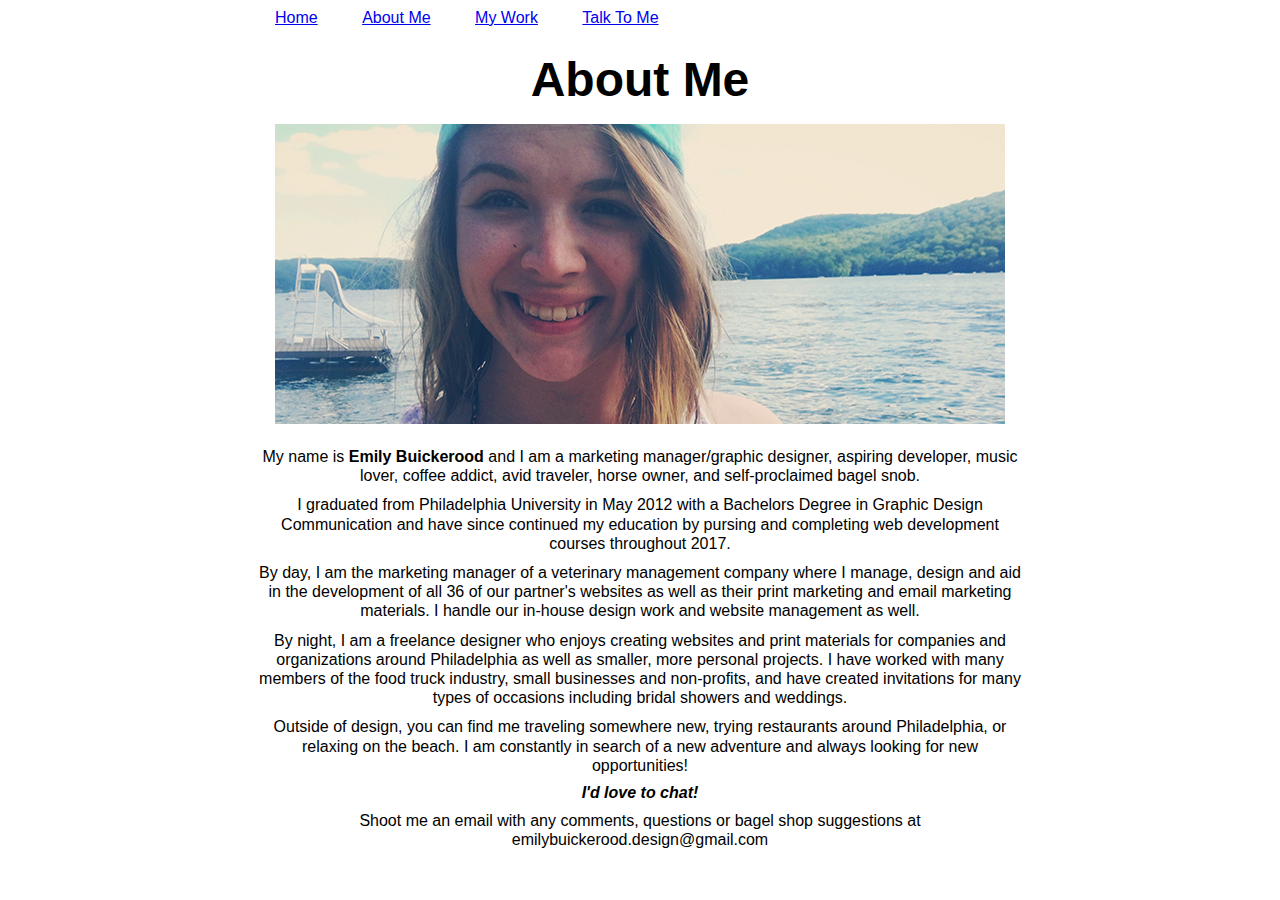
==== about-me.html @ bad07d07 "first commit, html written and needs css" ====
<!DOCTYPE html>
<html>
  <head>
    <meta charset="utf-8">
    <title>About Me | Emily Buickerood</title>
    <link rel="stylesheet" href="css/reset.css">
    <link rel="stylesheet" href="css/main.css">
  </head>
  <body>

    <div class="container">


    <nav>
      <ul class="nav">
        <li><a href="index.html">Home</a></li>
        <li><a href="about-me.html">About Me</a></li>
        <li><a href="my-work.html">My Work</a></li>
        <li><a href="contact.html">Talk To Me</a></li>
      </ul>
    </nav>

<div class="about">

    <h1>About Me</h1>
    <img src="img/about.png">


    <p>My name is <span>Emily Buickerood</span> and I am a marketing manager/graphic designer, aspiring developer, music lover, coffee addict, avid traveler, horse owner, and self-proclaimed bagel snob. </p>
    <p>I graduated from Philadelphia University in May 2012 with a Bachelors Degree in Graphic Design Communication and have since continued my education by pursing and completing web development courses throughout 2017.</p>
    <p>By day, I am the marketing manager of a veterinary management company where I manage, design and aid in the development of all 36 of our partner's websites as well as their print marketing and email marketing materials. I handle our in-house design work and website management as well.</p>
    <p>By night, I am a freelance designer who enjoys creating websites and print materials for companies and organizations around Philadelphia as well as smaller, more personal projects. I have worked with many members of the food truck industry, small businesses and non-profits, and have created invitations for many types of occasions including bridal showers and weddings.</p>
    <p>Outside of design, you can find me traveling somewhere new, trying restaurants around Philadelphia, or relaxing on the beach. I am constantly in search of a new adventure and always looking for new opportunities! </p>
    <h6>I'd love to chat!</h6>
    <p>Shoot me an email with any comments, questions or bagel shop suggestions at emilybuickerood.design@gmail.com</p>
</div>
</div>
  </body>
</html>
---- css/main.css ----
body {
  font-family: Helvetica, Arial, sans-serif;
  font-size: 16px;
}

.container {
  max-width: 970px;
  margin: 0 auto;
}


ul.nav {
  list-style: none;
  padding: 10px;
  margin-left: 110px;
  margin-bottom: 20px;
}

ul.nav li {
  display: inline;
  margin-right: 40px;
}

.about {
  width: 80%;
  margin: 0 auto;
  text-align: center;
}

h1 {
  font-size: 3em;
  font-weight: bold;
  text-align: center;
  margin-bottom: 20px;
}

h6 {
  font-weight: bold;
  font-style: italic;
}

img{
  margin-bottom: 10px;
}

p {
  margin: 10px 0px;
  line-height: 1.2em;
}

.about span {
  font-weight: bold;
}
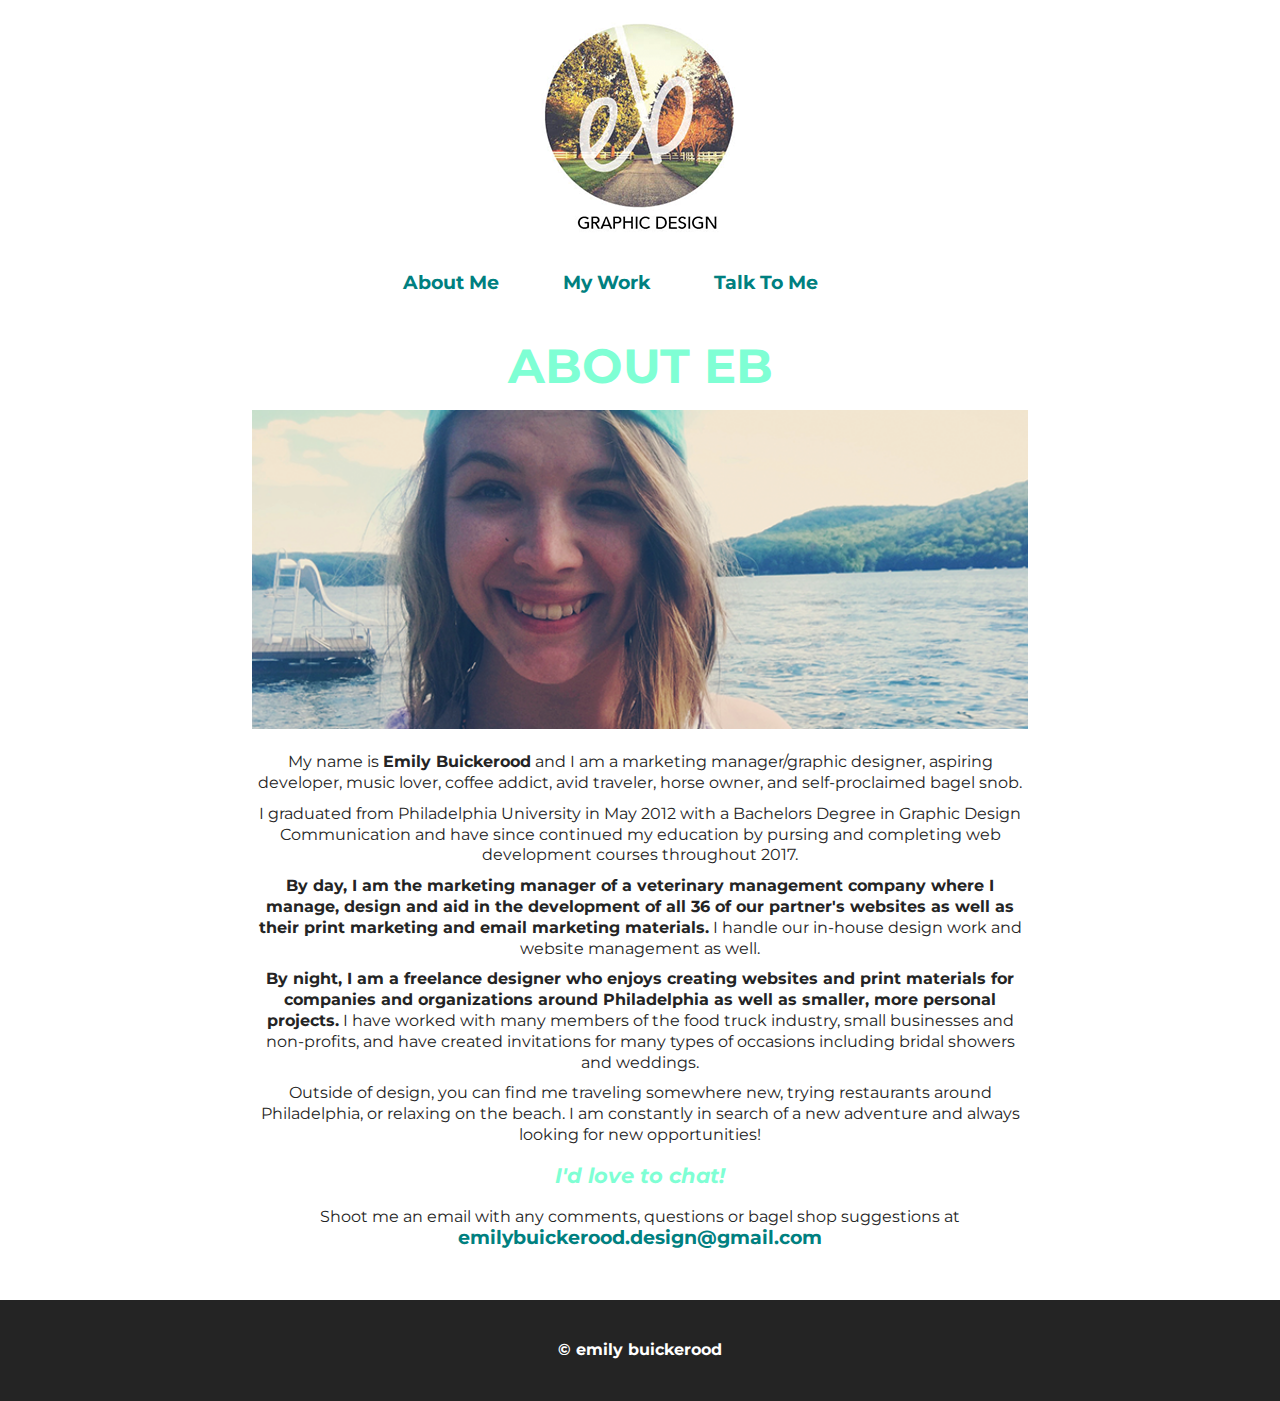
==== commit 686b9a72: "finalized project and added styles" ====
--- a/about-me.html
+++ b/about-me.html
@@ -5,35 +5,45 @@
     <title>About Me | Emily Buickerood</title>
     <link rel="stylesheet" href="css/reset.css">
     <link rel="stylesheet" href="css/main.css">
+    <link href="https://fonts.googleapis.com/css?family=Montserrat:400,700" rel="stylesheet">
   </head>
+
   <body>
 
-    <div class="container">
+  <header>
+    <a href="index.html"><img src="img/website_logo.jpg" ></a>
+  </header>
 
 
+  <div class="container">
     <nav>
       <ul class="nav">
-        <li><a href="index.html">Home</a></li>
         <li><a href="about-me.html">About Me</a></li>
         <li><a href="my-work.html">My Work</a></li>
         <li><a href="contact.html">Talk To Me</a></li>
       </ul>
-    </nav>
+  </nav>
 
-<div class="about">
+  <div class="about">
 
-    <h1>About Me</h1>
+    <h1>About EB</h1>
     <img src="img/about.png">
 
 
     <p>My name is <span>Emily Buickerood</span> and I am a marketing manager/graphic designer, aspiring developer, music lover, coffee addict, avid traveler, horse owner, and self-proclaimed bagel snob. </p>
     <p>I graduated from Philadelphia University in May 2012 with a Bachelors Degree in Graphic Design Communication and have since continued my education by pursing and completing web development courses throughout 2017.</p>
-    <p>By day, I am the marketing manager of a veterinary management company where I manage, design and aid in the development of all 36 of our partner's websites as well as their print marketing and email marketing materials. I handle our in-house design work and website management as well.</p>
-    <p>By night, I am a freelance designer who enjoys creating websites and print materials for companies and organizations around Philadelphia as well as smaller, more personal projects. I have worked with many members of the food truck industry, small businesses and non-profits, and have created invitations for many types of occasions including bridal showers and weddings.</p>
+    <p><span>By day, I am the marketing manager of a veterinary management company where I manage, design and aid in the development of all 36 of our partner's websites as well as their print marketing and email marketing materials.</span> I handle our in-house design work and website management as well.</p>
+    <p><span>By night, I am a freelance designer who enjoys creating websites and print materials for companies and organizations around Philadelphia as well as smaller, more personal projects.</span> I have worked with many members of the food truck industry, small businesses and non-profits, and have created invitations for many types of occasions including bridal showers and weddings.</p>
     <p>Outside of design, you can find me traveling somewhere new, trying restaurants around Philadelphia, or relaxing on the beach. I am constantly in search of a new adventure and always looking for new opportunities! </p>
     <h6>I'd love to chat!</h6>
-    <p>Shoot me an email with any comments, questions or bagel shop suggestions at emilybuickerood.design@gmail.com</p>
-</div>
-</div>
+    <p>Shoot me an email with any comments, questions or bagel shop suggestions at <a href="mailto: emilybuickerood.design@gmail.com">emilybuickerood.design@gmail.com</a></p>
+
+  </div>
+  </div>
+
+  <footer>
+      <p>&copy; emily buickerood</p>
+  </footer>
+
   </body>
 </html>
--- a/css/main.css
+++ b/css/main.css
@@ -1,24 +1,33 @@
 body {
-  font-family: Helvetica, Arial, sans-serif;
+  font-family: 'Montserrat', sans-serif;;
   font-size: 16px;
 }
+
+header {
+  margin: 0 auto;
+  width: 250px;
+}
+
 
 .container {
   max-width: 970px;
   margin: 0 auto;
 }
 
+nav {
+  text-align: center;
+  margin-bottom: 40px;
+}
+
 
 ul.nav {
   list-style: none;
   padding: 10px;
-  margin-left: 110px;
-  margin-bottom: 20px;
 }
 
 ul.nav li {
   display: inline;
-  margin-right: 40px;
+  margin-right: 60px;
 }
 
 .about {
@@ -29,25 +38,60 @@
 
 h1 {
   font-size: 3em;
-  font-weight: bold;
+  font-weight: 700;
   text-align: center;
   margin-bottom: 20px;
+  color: aquamarine;
+  text-transform: uppercase;
 }
 
 h6 {
-  font-weight: bold;
+  font-weight: 700;
   font-style: italic;
+  font-size: 1.3em;
+  margin: 20px 0;
+  color: aquamarine;
 }
 
-img{
-  margin-bottom: 10px;
+a {
+  font-weight: 700;
+  text-decoration: none;
+  font-size: 1.2em;
+  color: teal;
+}
+
+a:hover {
+  text-decoration: underline;
 }
 
 p {
   margin: 10px 0px;
-  line-height: 1.2em;
+  line-height: 1.3em;
+  font-size: 1em;
+  color: #242424;
+}
+
+.about {
+  margin-bottom: 50px;
 }
 
 .about span {
-  font-weight: bold;
+  font-weight: 700;
 }
+
+img {
+  margin-bottom: 10px;
+  width: 100%;
+}
+
+footer {
+  text-align: center;
+  padding: 30px;
+  background-color: #242424;
+}
+
+footer p {
+  color: #fff;
+  font-size: 1em;
+  font-weight: 700;
+}
